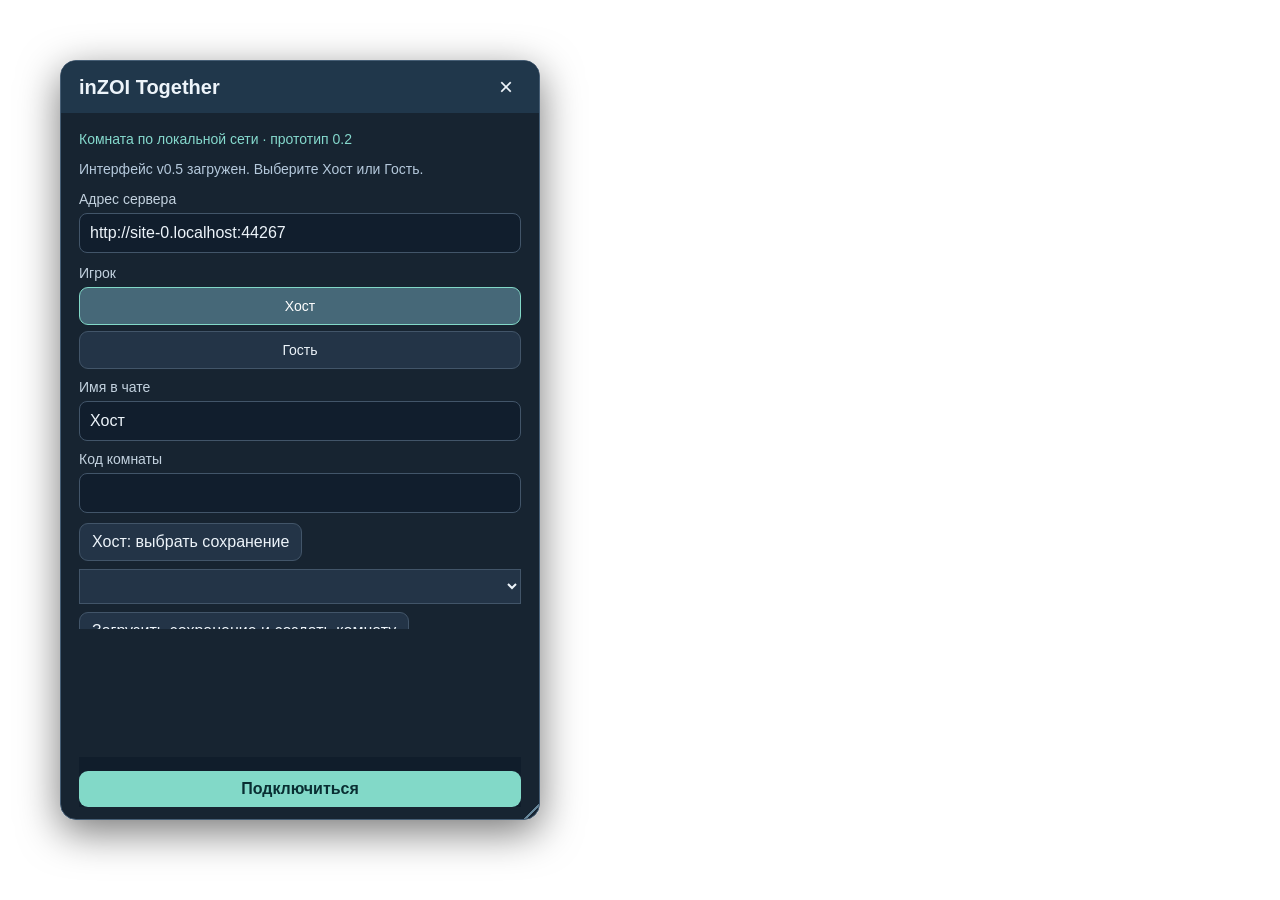
==== together/ui/index.html @ fb1c6333 "Add inZOI Together prototype" ====
<!doctype html>
<html lang="ru">
<head>
  <meta charset="utf-8">
  <title>inZOI Together</title>
  <link rel="stylesheet" href="styles.css">
</head>
<body>
<div id="app-root">
  <div id="title-bar"><span id="title-text">inZOI Together</span><div id="title-buttons"><span id="minimize-btn" style="display:none">_</span><button id="close-btn" type="button" aria-label="Закрыть">×</button></div></div>
  <div id="content">
    <p class="subtitle">Комната по локальной сети · прототип 0.2</p>
    <div id="status" role="status">Загрузка интерфейса…</div>
    <form id="connect-form">
      <label>Адрес сервера<input id="server" value="http://127.0.0.1:11214" maxlength="200" required></label>
      <div class="slot-label">Игрок</div>
      <div class="slot-picker"><button id="slot-one" class="slot-button selected" type="button" aria-pressed="true">Хост</button><button id="slot-two" class="slot-button" type="button" aria-pressed="false">Гость</button></div>
      <input id="slot" type="hidden" value="1">
      <label>Имя в чате<input id="name" value="Хост" maxlength="40" required></label>
      <label>Код комнаты<input id="code" type="password" maxlength="100" autocomplete="off" required></label>
      <button id="list-host-saves" type="button">Хост: выбрать сохранение</button>
      <select id="host-save" aria-label="Сохранение хоста"></select>
      <button id="prepare-host" type="button">Загрузить сохранение и создать комнату</button>
    </form>
    <section id="chat" hidden>
      <div class="row presence"><span id="players"></span><button id="disconnect" type="button">Отключиться</button></div>
      <section id="room-info">
        <label>Персонаж гостя<select id="guest-character"></select></label>
        <button id="install-guest" type="button">Скачать сохранение и войти гостем</button>
        <button id="position-toggle" type="button">Включить синхронизацию координат</button>
        <p id="position-status" class="footnote">Карта и персонажи берутся из сохранения комнаты. Пока синхронизируются только координаты.</p>
        <h3>Подключение второго игрока</h3>
        <button id="lan-address" type="button">Wi-Fi / LAN</button>
        <button id="radmin-address" type="button">Radmin</button>
        <button id="hamachi-address" type="button">Hamachi</button>
        <input id="guest-address" readonly aria-label="Адрес для гостя">
        <h3>Стартовое сохранение</h3>
        <p id="save-details">Получение сведений…</p>
        <button id="download-save" type="button">Получить ссылку на сохранение</button>
        <a id="save-link" hidden>Скачать копию сохранения</a>
        <input id="save-url" hidden readonly aria-label="Ссылка на сохранение">
        <p class="footnote">Доставка в телефон проходит проверку. Синхронизация мира ещё не подключена.</p>
      </section>
      <div id="legacy-chat" hidden>
      <div class="tabs"><button id="global-tab" type="button" class="active">Общий чат</button><button id="phone-tab" type="button">Личные сообщения</button></div>
      <div id="phone-note" hidden>Переписка со вторым игроком. Это отдельное окно мода; игровой телефон пока не подключён.</div>
      <div id="messages" role="log" aria-live="polite"></div>
      </div>
    </section>
    <p class="footnote">Синхронизация мира и управление второй семьёй ещё не реализованы. F2 — открыть окно в игре.</p>
  </div>
  <div id="connection-actions">
    <button class="primary" id="connect" type="button">Подключиться</button>
    <button id="reconnect" type="button" hidden>Переподключить это место</button>
  </div>
  <div id="phone-composer" hidden>
    <label for="text">Сообщение в телефон второго игрока</label>
    <form id="send-form"><input id="text" maxlength="1000" placeholder="Написать сообщение…" aria-label="Сообщение" required><button class="primary" id="send" type="button">Отправить</button></form>
    <p id="phone-status" class="footnote">Переписка отображается в игровом телефоне.</p>
  </div>
</div>
<script src="coui://inzoi/cohtml.js"></script>
<script src="coui://inzoi/mod/inzoi-sdk.js"></script>
<script src="window.js"></script>
<script>window.onerror = function (message) { document.getElementById('status').textContent = 'Ошибка: ' + message; };</script>
<script src="app.js"></script>
</body>
</html>
---- together/ui/styles.css ----
* { box-sizing: border-box; }
html, body { width:100%; height:100%; margin:0; overflow:hidden; background:transparent; font-family:Arial,sans-serif; font-size:16px; color:#edf4fa; }
button, input { font-family:Arial,sans-serif; font-size:16px; color:#edf4fa; }
select { display:block; width:100%; padding:8px; color:#edf4fa; background:#233447; border:1px solid #425569; margin:8px 0; }
button { cursor:pointer; border:1px solid #425569; border-radius:9px; background:#233447; padding:9px 12px; color:#edf4fa; }
button:disabled { opacity:.5; cursor:default; }
button:hover { background:#31465d; }
input { display:block; width:100%; min-width:0; border:1px solid #425569; background:#111e2d; color:#edf4fa; border-radius:8px; padding:10px; margin-top:6px; }
input:focus { outline:2px solid #78d6ca; }
input[type="hidden"] { display:none; }
label { display:block; width:100%; margin:10px 0; font-size:14px; color:#c3d2df; }
.slot-label { margin-top:12px; margin-bottom:6px; font-size:14px; color:#c3d2df; }
.slot-picker { width:100%; }
.slot-button { display:block; width:100%; padding:10px 4px; font-size:14px; }
#slot-two { margin-top:6px; }
.slot-button.selected { background:#466878; border-color:#82d9c8; color:#ffffff; }
#app-root { position:absolute; top:60px; left:60px; width:480px; height:720px; max-width:94%; max-height:85%; background:rgba(16,29,43,.97); border:1px solid #465e75; border-radius:16px; box-shadow:0 12px 40px #0008; overflow:hidden; }
#title-bar { display:flex; justify-content:space-between; align-items:center; padding:12px 18px; background:#20374b; cursor:move; user-select:none; }
#title-text { font-size:20px; font-weight:bold; }
#resize-handle { position:absolute; right:0; bottom:0; width:16px; height:16px; cursor:nwse-resize; background:linear-gradient(135deg,transparent 50%,#66869a 51%,#66869a 60%,transparent 61%); }
#close-btn { padding:0 8px; background:transparent; border:0; font-size:24px; color:#edf4fa; }
#content { position:absolute; top:56px; bottom:190px; left:0; right:0; padding:0 18px 16px; overflow-y:scroll; overflow-x:hidden; }
#app-root { height:760px !important; min-width:440px; }
#connection-actions { position:absolute; bottom:12px; left:18px; right:18px; padding-top:8px; background:#101d2b; }
#reconnect { display:block; width:100%; margin-top:6px; font-size:13px; }
#phone-composer { position:absolute; bottom:12px; left:18px; right:18px; padding:8px 0; border-top:1px solid #425569; background:#101d2b; }
.subtitle { color:#85d9cd; font-size:14px; }
.row { display:flex; gap:12px; align-items:center; }
.primary { background:#82d9c8; color:#092e32; border:0; font-weight:bold; }
.primary:hover { background:#a4eadc; }
#connect { width:100%; margin-top:6px; }
#status { font-size:14px; margin:14px 0; color:#b5c9dc; }
#status.error { color:#ffb8b8; }
.presence { justify-content:space-between; font-size:13px; }
.presence button { font-size:12px; }
.tabs { display:flex; gap:8px; margin:14px 0 10px; }
.tabs button { flex:1; }
.tabs .active { background:#466878; border-color:#82d9c8; }
#phone-note { color:#a6c3d6; font-size:12px; margin-bottom:8px; }
#messages { height:260px; overflow:auto; padding:8px; border:1px solid #344b62; border-radius:10px; background:#0d1925; }
.message { padding:9px 10px; border-radius:9px; background:#213448; margin-bottom:8px; overflow-wrap:break-word; }
.message.mine { background:#244c4d; }
.meta { font-size:12px; color:#a9c7d5; margin-bottom:4px; }
.message p { white-space:pre-wrap; margin:0; }
.empty { padding:20px 8px; color:#95afc3; font-size:14px; }
#send-form { display:block; margin-top:8px; }
#send-form input { display:block; width:100%; margin:0 0 8px; }
#send { display:block; width:100%; }
.footnote { font-size:12px; color:#8da7bc; line-height:1.45; margin-bottom:0; }
#room-info { padding:10px 0; border-bottom:1px solid #425569; }
#room-info h3 { font-size:15px; margin:12px 0 8px; }
#room-info button { font-size:13px; margin:0 4px 6px 0; }
#save-details { font-size:13px; line-height:1.4; white-space:pre-wrap; overflow-wrap:break-word; }
#save-link { display:block; color:#85d9cd; margin:8px 0; }
[hidden] { display:none !important; }
#app-root.phone-dock { height:160px !important; min-width:0; max-height:none; background:#f1f1f1; border:1px solid #c4d0dc; border-radius:12px; box-shadow:none; color:#253747; }
#app-root.phone-dock #title-bar, #app-root.phone-dock #content, #app-root.phone-dock #connection-actions { display:none; }
#app-root.phone-dock #phone-composer { display:block !important; visibility:visible !important; position:absolute; top:6px; left:8px; right:8px; bottom:6px; padding:0; background:#f1f1f1; border:0; }
#app-root.phone-dock #send-form { display:block !important; }
#app-root.phone-dock #text, #app-root.phone-dock #send { display:block !important; visibility:visible !important; }
#app-root.phone-dock #phone-composer label { color:#536a80; font-size:12px; margin:3px 0; }
#app-root.phone-dock #text { background:white; color:#263b50; border:1px solid #aebdce; padding:7px; font-size:14px; }
#app-root.phone-dock #send { background:#5fa9f6; color:white; padding:7px; font-size:14px; }
#app-root.phone-dock #phone-status { color:#536a80; font-size:11px; line-height:1.2; margin:4px 0 0; max-height:28px; overflow:hidden; }
#app-root.room-collapsed { height:48px !important; min-width:220px; }
#app-root.room-collapsed #content, #app-root.room-collapsed #phone-composer, #app-root.room-collapsed #connection-actions, #app-root.room-collapsed #close-btn { display:none; }
#app-root.room-collapsed #title-text { font-size:15px; }
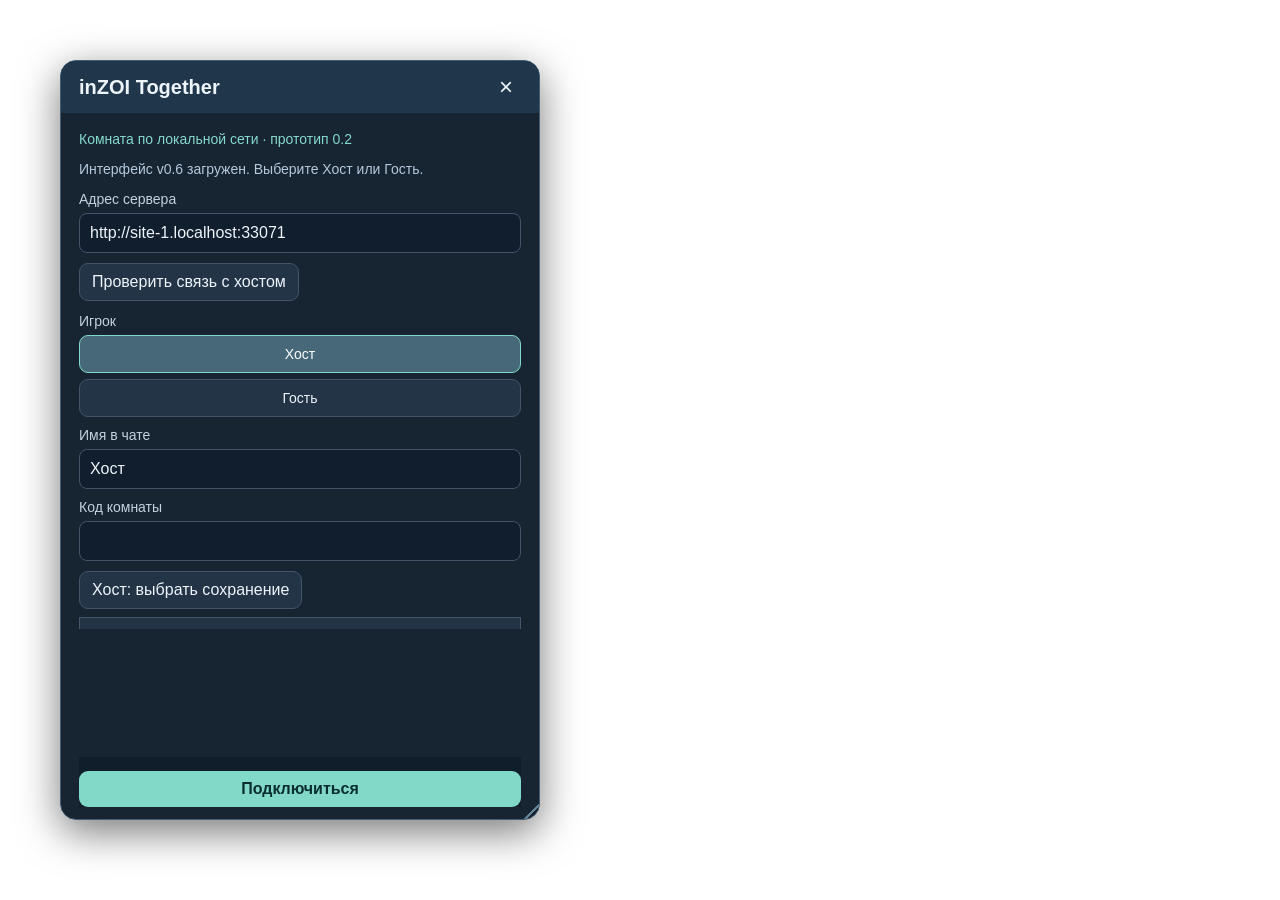
==== commit a5691483: "ver 0.6" ====
--- a/together/ui/index.html
+++ b/together/ui/index.html
@@ -13,6 +13,8 @@
     <div id="status" role="status">Загрузка интерфейса…</div>
     <form id="connect-form">
       <label>Адрес сервера<input id="server" value="http://127.0.0.1:11214" maxlength="200" required></label>
+      <button id="check-network" type="button">Проверить связь с хостом</button>
+      <p id="network-status" class="footnote"></p>
       <div class="slot-label">Игрок</div>
       <div class="slot-picker"><button id="slot-one" class="slot-button selected" type="button" aria-pressed="true">Хост</button><button id="slot-two" class="slot-button" type="button" aria-pressed="false">Гость</button></div>
       <input id="slot" type="hidden" value="1">
@@ -25,6 +27,11 @@
     <section id="chat" hidden>
       <div class="row presence"><span id="players"></span><button id="disconnect" type="button">Отключиться</button></div>
       <section id="room-info">
+        <h3>Взаимодействия</h3>
+        <button id="action-greet" type="button">Поприветствовать</button>
+        <button id="action-handshake" type="button">Пожать руку</button>
+        <button id="action-hug" type="button">Обнять</button>
+        <p id="interaction-status" class="footnote">Действие проверяет хост. Для начала завершите текущие дела обоих персонажей.</p>
         <label>Персонаж гостя<select id="guest-character"></select></label>
         <button id="install-guest" type="button">Скачать сохранение и войти гостем</button>
         <button id="position-toggle" type="button">Включить синхронизацию координат</button>
@@ -63,6 +70,7 @@
 <script src="coui://inzoi/mod/inzoi-sdk.js"></script>
 <script src="window.js"></script>
 <script>window.onerror = function (message) { document.getElementById('status').textContent = 'Ошибка: ' + message; };</script>
+<script src="interactions.js"></script>
 <script src="app.js"></script>
 </body>
 </html>
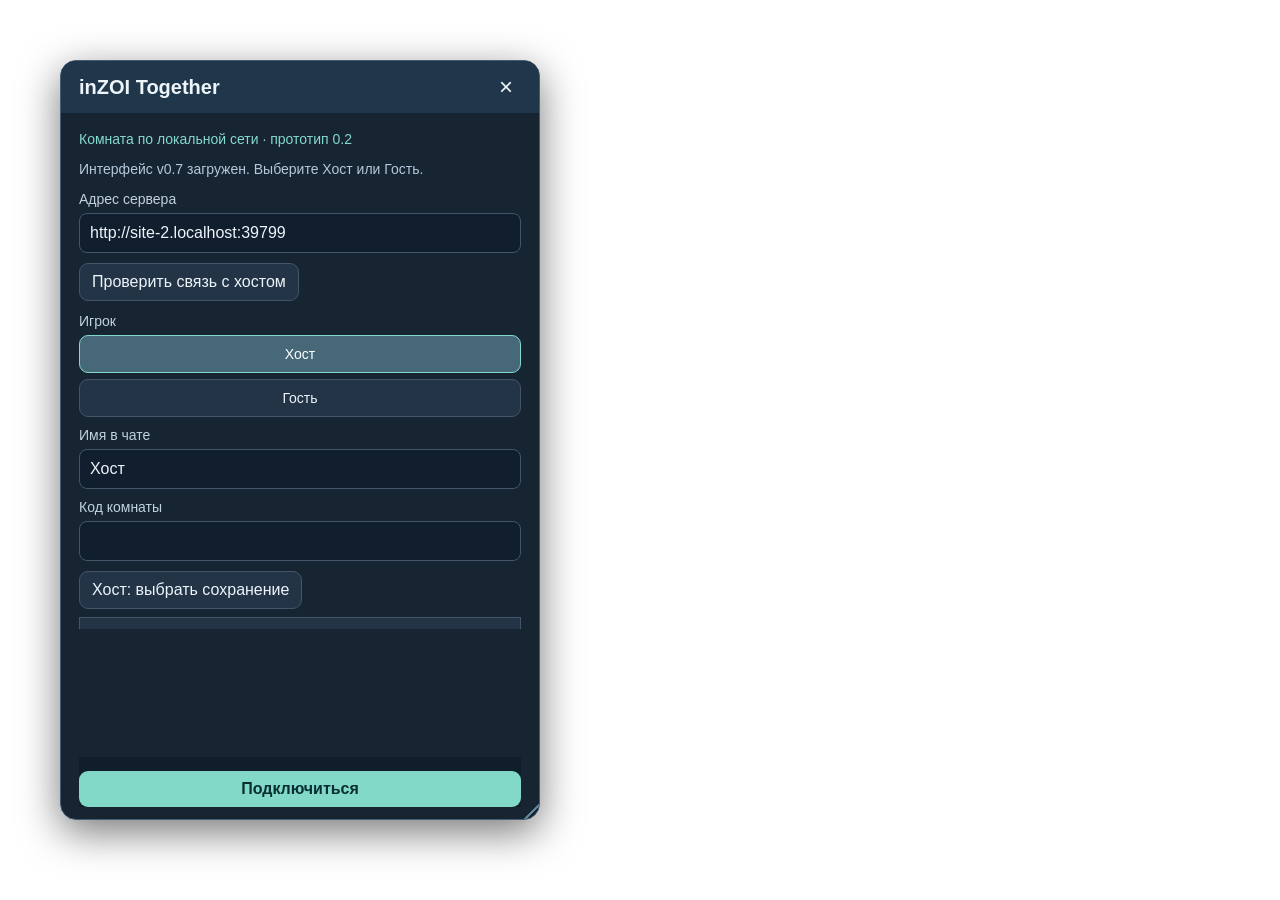
==== commit e209936c: "ver 1" ====
--- a/together/ui/index.html
+++ b/together/ui/index.html
@@ -58,6 +58,7 @@
   </div>
   <div id="connection-actions">
     <button class="primary" id="connect" type="button">Подключиться</button>
+    <button id="cancel-reconnect" type="button" style="display:none">Отменить восстановление</button>
     <button id="reconnect" type="button" hidden>Переподключить это место</button>
   </div>
   <div id="phone-composer" hidden>
@@ -71,6 +72,7 @@
 <script src="window.js"></script>
 <script>window.onerror = function (message) { document.getElementById('status').textContent = 'Ошибка: ' + message; };</script>
 <script src="interactions.js"></script>
+<script src="connection.js"></script>
 <script src="app.js"></script>
 </body>
 </html>
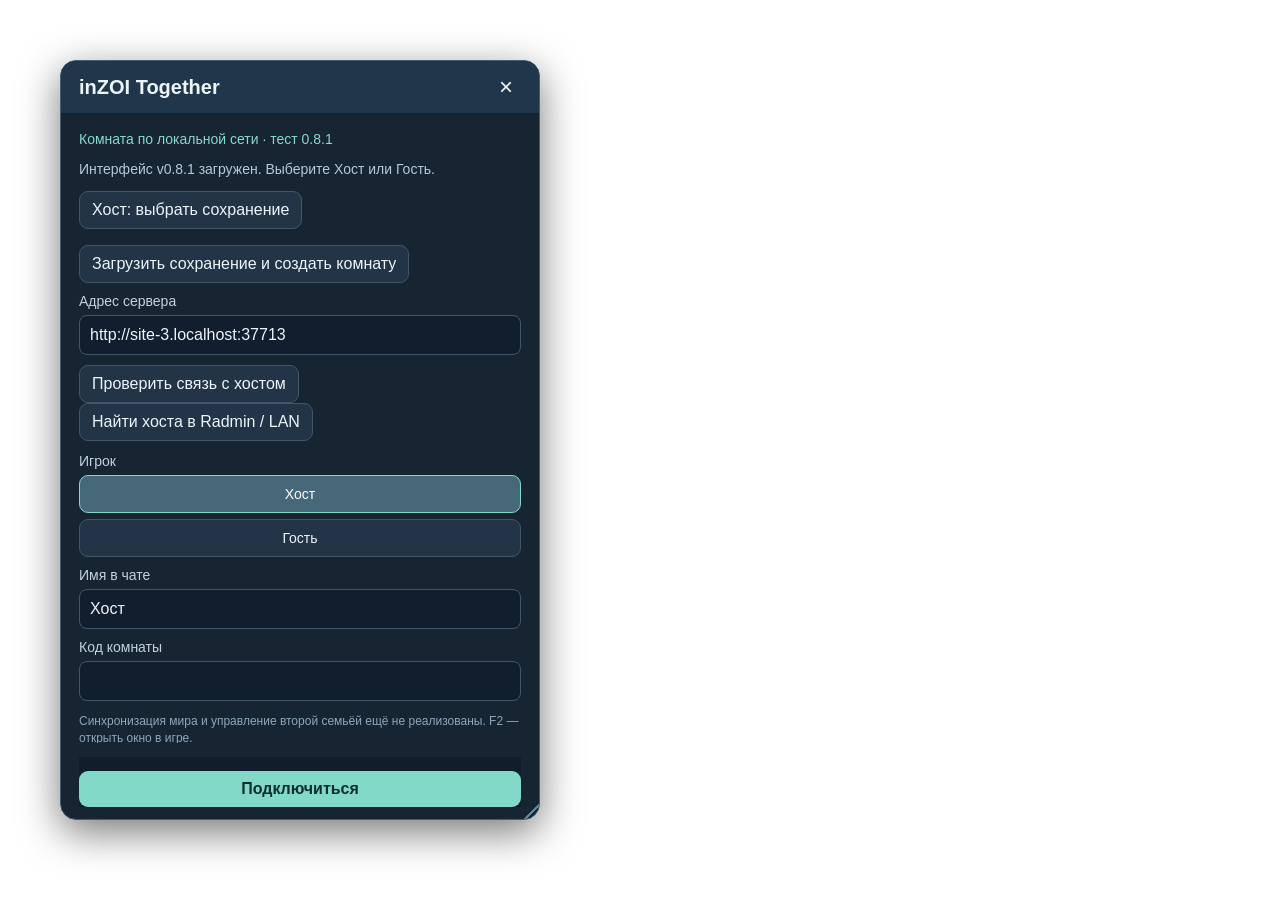
==== commit de546f71: "1.0" ====
--- a/together/ui/index.html
+++ b/together/ui/index.html
@@ -9,24 +9,33 @@
 <div id="app-root">
   <div id="title-bar"><span id="title-text">inZOI Together</span><div id="title-buttons"><span id="minimize-btn" style="display:none">_</span><button id="close-btn" type="button" aria-label="Закрыть">×</button></div></div>
   <div id="content">
-    <p class="subtitle">Комната по локальной сети · прототип 0.2</p>
+    <p class="subtitle">Комната по локальной сети · тест 0.8.1</p>
     <div id="status" role="status">Загрузка интерфейса…</div>
     <form id="connect-form">
+      <button id="list-host-saves" type="button">Хост: выбрать сохранение</button>
+      <div id="host-save-list" role="group" aria-label="Сохранения хоста"></div>
+      <button id="prepare-host" type="button">Загрузить сохранение и создать комнату</button>
       <label>Адрес сервера<input id="server" value="http://127.0.0.1:11214" maxlength="200" required></label>
       <button id="check-network" type="button">Проверить связь с хостом</button>
+      <button id="find-host" type="button">Найти хоста в Radmin / LAN</button>
       <p id="network-status" class="footnote"></p>
       <div class="slot-label">Игрок</div>
       <div class="slot-picker"><button id="slot-one" class="slot-button selected" type="button" aria-pressed="true">Хост</button><button id="slot-two" class="slot-button" type="button" aria-pressed="false">Гость</button></div>
       <input id="slot" type="hidden" value="1">
       <label>Имя в чате<input id="name" value="Хост" maxlength="40" required></label>
       <label>Код комнаты<input id="code" type="password" maxlength="100" autocomplete="off" required></label>
-      <button id="list-host-saves" type="button">Хост: выбрать сохранение</button>
-      <select id="host-save" aria-label="Сохранение хоста"></select>
-      <button id="prepare-host" type="button">Загрузить сохранение и создать комнату</button>
     </form>
     <section id="chat" hidden>
       <div class="row presence"><span id="players"></span><button id="disconnect" type="button">Отключиться</button></div>
+      <label>Код комнаты для гостя<input id="share-room-code" readonly aria-label="Код комнаты для гостя"></label>
       <section id="room-info">
+        <h3>Управление в игре хоста · тест</h3>
+        <button id="authority-start" type="button">Передать персонажа гостю</button>
+        <button id="authority-stop" type="button">Вернуть управление ИИ</button>
+        <button id="authority-list" type="button">Получить действия с другим игроком</button>
+        <select id="authority-bag" aria-label="Действие в мире хоста"></select>
+        <button id="authority-send" type="button">Выполнить у хоста</button>
+        <p id="authority-status" class="footnote">Тест выполнения действий в мире хоста. Обычные клики гостя и состояние его мира ещё не синхронизируются.</p>
         <h3>Взаимодействия</h3>
         <button id="action-greet" type="button">Поприветствовать</button>
         <button id="action-handshake" type="button">Пожать руку</button>
@@ -73,6 +82,7 @@
 <script>window.onerror = function (message) { document.getElementById('status').textContent = 'Ошибка: ' + message; };</script>
 <script src="interactions.js"></script>
 <script src="connection.js"></script>
+<script src="authority.js"></script>
 <script src="app.js"></script>
 </body>
 </html>
--- a/together/ui/styles.css
+++ b/together/ui/styles.css
@@ -19,7 +19,11 @@
 #title-text { font-size:20px; font-weight:bold; }
 #resize-handle { position:absolute; right:0; bottom:0; width:16px; height:16px; cursor:nwse-resize; background:linear-gradient(135deg,transparent 50%,#66869a 51%,#66869a 60%,transparent 61%); }
 #close-btn { padding:0 8px; background:transparent; border:0; font-size:24px; color:#edf4fa; }
-#content { position:absolute; top:56px; bottom:190px; left:0; right:0; padding:0 18px 16px; overflow-y:scroll; overflow-x:hidden; }
+#content { position:absolute; top:56px; bottom:76px; left:0; right:0; padding:0 18px 16px; overflow-y:scroll; overflow-x:hidden; }
+#app-root[data-connected="true"] #content { bottom:190px; }
+#host-save-list { max-height:210px; overflow-y:scroll; margin:8px 0; }
+.save-choice { display:block; width:100%; margin:5px 0; text-align:left; font-size:14px; }
+.save-choice.selected { background:#466878; border-color:#82d9c8; }
 #app-root { height:760px !important; min-width:440px; }
 #connection-actions { position:absolute; bottom:12px; left:18px; right:18px; padding-top:8px; background:#101d2b; }
 #reconnect { display:block; width:100%; margin-top:6px; font-size:13px; }
